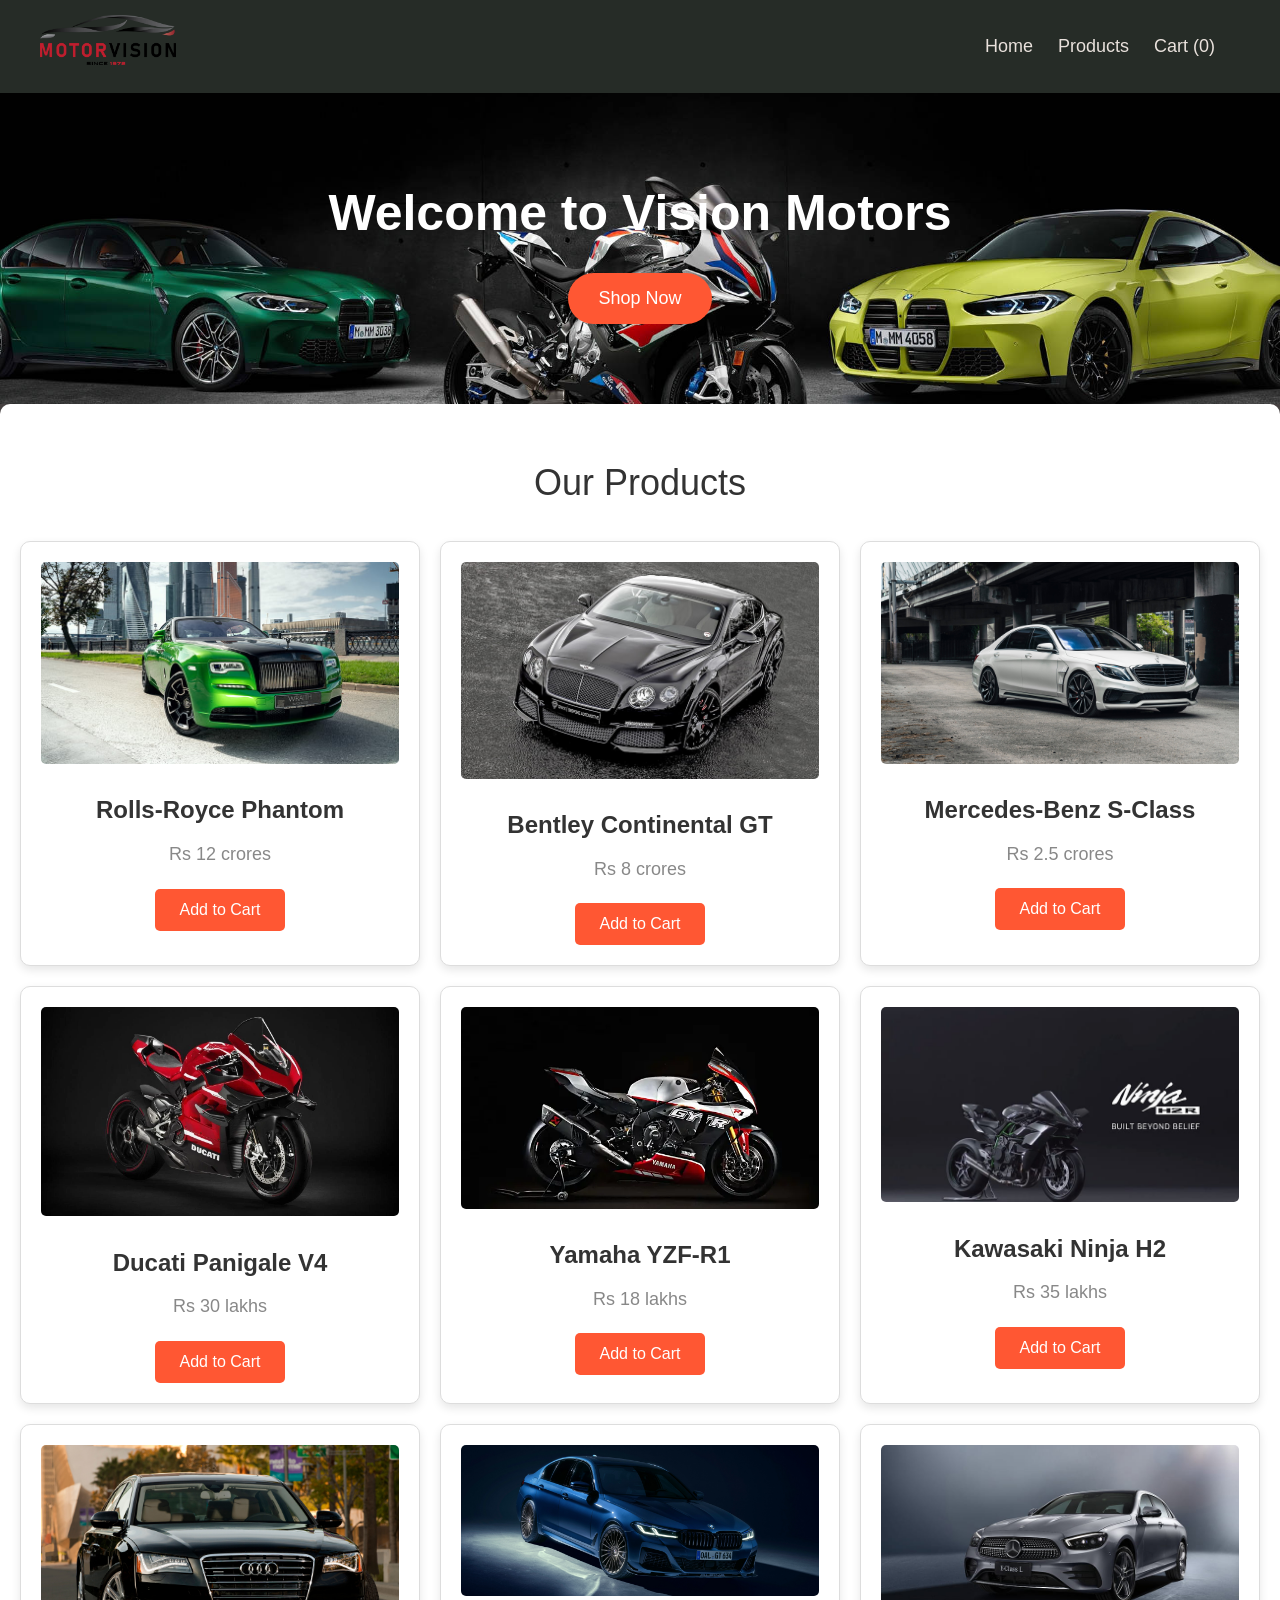
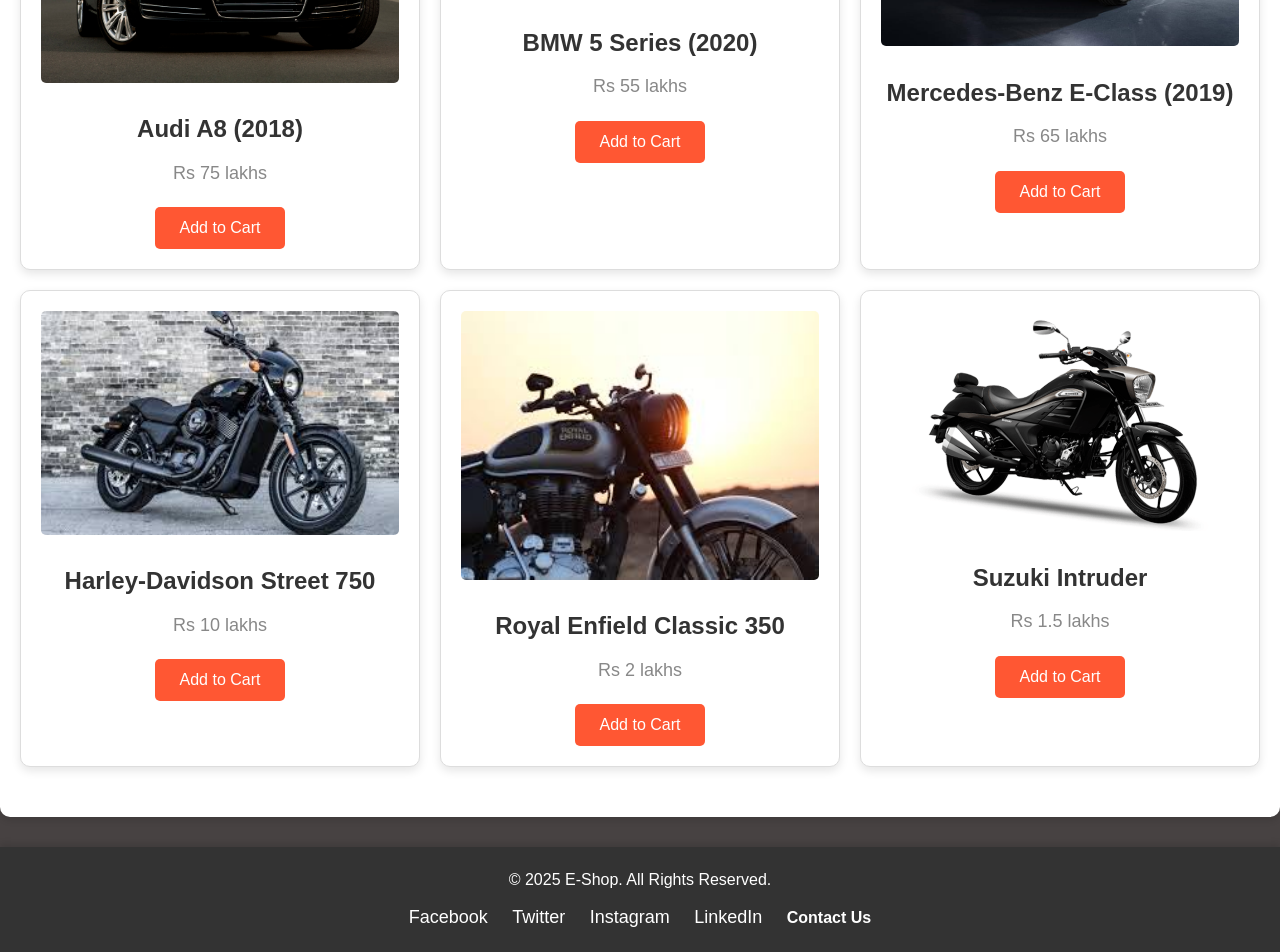
==== index.html @ f85ffd21 "deploy v2" ====
<!DOCTYPE html>
<html lang="en">
<head>
    <meta charset="UTF-8">
    <meta name="viewport" content="width=device-width, initial-scale=1.0">
    <title> Welcome to Vision Motors </title>
    <link rel="stylesheet" href="style.css">
</head>
<body>
    <header class="navbar">
        <div class="container">
             <!-- Vision Motors Logo -->
             <a href="/e-shop.html" class="logo">
                <img src="/images/Vision-logo.png" alt="Vision Motors Logo" style="height: 50px;">
            </a>
            <nav>
                <ul class="nav-links">
                    <li><a href="/e-shop.html">Home</a></li>
                    <li><a href="/Product/Product.html">Products</a></li>
                    <li><a href="/Cart/Cart.html" id="cart-btn">Cart (<span id="cart-count">0</span>)</a></li>
                </ul>
            </nav>
        </div>
    </header>

    <main>
        <!-- Hero Section -->
        <section class="hero">
            <div class="container">
                <h1>Welcome to Vision Motors</h1>
                <a href="/Product/Product.html">
                    <button class="btn">Shop Now</button>
                </a>
            </div>
        </section>

        <!-- Product Listing -->
        <section id="products" class="products">
            <div class="container">
                <h2>Our Products</h2>
                <div class="product-grid">
                    <!-- Luxury Cars -->
                    <div class="product-card" data-category="luxury-cars">
                        <img src="/images/rolls-royce.jpg" alt="Luxury Car">
                        <h3>Rolls-Royce Phantom</h3>
                        <p>Rs 12 crores</p>
                        <button class="btn">Add to Cart</button>
                    </div>

                    <div class="product-card" data-category="luxury-cars">
                        <img src="/images/Bentley Continental GT.jpg" alt="Luxury Car">
                        <h3>Bentley Continental GT</h3>
                        <p>Rs 8 crores</p>
                        <button class="btn">Add to Cart</button>
                    </div>

                    <div class="product-card" data-category="luxury-cars">
                        <img src="/images/Mercedes-Benz S-Class.jpg" alt="Luxury Car">
                        <h3>Mercedes-Benz S-Class</h3>
                        <p>Rs 2.5 crores</p>
                        <button class="btn">Add to Cart</button>
                    </div>

                    <!-- Sport Bikes -->
                    <div class="product-card" data-category="luxury-bikes">
                        <img src="/images/Ducati Panigale V4.webp" alt="Sport Bike">
                        <h3>Ducati Panigale V4</h3>
                        <p>Rs 30 lakhs</p>
                        <button class="btn">Add to Cart</button>
                    </div>

                    <div class="product-card" data-category="luxury-bikes">
                        <img src="/images/Yamaha YZF-R1.webp" alt="Sport Bike">
                        <h3>Yamaha YZF-R1</h3>
                        <p>Rs 18 lakhs</p>
                        <button class="btn">Add to Cart</button>
                    </div>

                    <div class="product-card" data-category="luxury-bikes">
                        <img src="/images/Kawasaki Ninja H2.jpg" alt="Sport Bike">
                        <h3>Kawasaki Ninja H2</h3>
                        <p>Rs 35 lakhs</p>
                        <button class="btn">Add to Cart</button>
                    </div>

                    <!-- Pre-used Cars -->
                    <div class="product-card" data-category="pre-used-cars">
                        <img src="/images/Audi A8 (2018).jpg" alt="Pre-used Car">
                        <h3>Audi A8 (2018)</h3>
                        <p>Rs 75 lakhs</p>
                        <button class="btn">Add to Cart</button>
                    </div>

                    <div class="product-card" data-category="pre-used-cars">
                        <img src="/images/BMW 5 Series (2020).jpg" alt="Pre-used Car">
                        <h3>BMW 5 Series (2020)</h3>
                        <p>Rs 55 lakhs</p>
                        <button class="btn">Add to Cart</button>
                    </div>

                    <div class="product-card" data-category="pre-used-cars">
                        <img src="/images/Mercedes-Benz E-Class (2019).jpg" alt="Pre-used Car">
                        <h3>Mercedes-Benz E-Class (2019)</h3>
                        <p>Rs 65 lakhs</p>
                        <button class="btn">Add to Cart</button>
                    </div>

                    <!-- Pre-used Bikes -->
                    <div class="product-card" data-category="pre-used-bikes">
                        <img src="/images/Harley-Davidson Street 750.jfif" alt="Pre-used Bike">
                        <h3>Harley-Davidson Street 750</h3>
                        <p>Rs 10 lakhs</p>
                        <button class="btn">Add to Cart</button>
                    </div>

                    <div class="product-card" data-category="pre-used-bikes">
                        <img src="/images/Royal Enfield Classic 350.jfif" alt="Pre-used Bike">
                        <h3>Royal Enfield Classic 350</h3>
                        <p>Rs 2 lakhs</p>
                        <button class="btn">Add to Cart</button>
                    </div>

                    <div class="product-card" data-category="pre-used-bikes">
                        <img src="/images/Suzuki Intruder.png" alt="Pre-used Bike">
                        <h3>Suzuki Intruder</h3>
                        <p>Rs 1.5 lakhs</p>
                        <button class="btn">Add to Cart</button>
                    </div>
                </div>
            </div>
        </section>
    </main>

  <footer class="footer">
    <div class="container">
        <p>&copy; 2025 E-Shop. All Rights Reserved.</p>
        <div class="footer-links">
            <a href="https://facebook.com" target="_blank" class="social-icon">Facebook</a>
            <a href="https://twitter.com" target="_blank" class="social-icon">Twitter</a>
            <a href="https://instagram.com" target="_blank" class="social-icon">Instagram</a>
            <a href="https://linkedin.com" target="_blank" class="social-icon">LinkedIn</a>
            <a href="/contact" class="contact-us">Contact Us</a>
        </div>
    </div>
</footer>

    <script src="script.js"></script>
</body>
</html>
---- style.css ----
/* Global Styles */
* {
    margin: 0;
    padding: 0;
    box-sizing: border-box;
    font-family: 'Arial', sans-serif;
}

body {
    background-color: #474242;
    color: #333;
    line-height: 1.6;
}

/* Navbar Styles */
.navbar {
    background-color: #262c27;
    color: rgb(97, 68, 68);
    padding: 15px 0;
    box-shadow: 0 4px 6px rgba(179, 149, 149, 0.1);
}

.navbar .container {
    display: flex;
    justify-content: space-between;
    align-items: center;
    max-width: 1200px;
    margin: 0 auto;
}

.navbar .logo {
    font-size: 26px;
    font-weight: bold;
    color: #fff;
}

.navbar nav ul {
    list-style: none;
    display: flex;
}

.navbar nav ul li {
    margin-right: 25px;
}

.navbar nav ul li a {
    color: rgb(233, 225, 220);
    text-decoration: none;
    font-size: 18px;
    transition: color 0.3s;
}

.navbar nav ul li a:hover {
    color: #f39c12;
}

/* Hero Section */
.hero {
    background: url(/images/hero.jpg) no-repeat center center/cover;
    color: rgb(255, 255, 255);
    text-align: center;
    padding: 80px 20px;
    position: relative;
}

.hero::before {
    content: '';
    position: absolute;
    top: 0;
    left: 0;
    right: 0;
    bottom: 0;
    background: rgba(0, 0, 0, 0.3);
    z-index: -1;
}

.hero h1 {
    font-size: 50px;
    font-weight: bold;
    margin-bottom: 20px;
}

.hero p {
    font-size: 24px;
    margin-bottom: 40px;
    font-weight: 300;
}

.hero .btn {
    background-color: #ff5733;
    color: white;
    padding: 15px 30px;
    font-size: 18px;
    border: none;
    border-radius: 30px;
    cursor: pointer;
    transition: background-color 0.3s;
}

.hero .btn:hover {
    background-color: #e04e2e;
}

/* Product Section */
.products {
    padding: 50px 20px;
    background-color: #fff;
    box-shadow: 0 4px 6px rgba(0, 0, 0, 0.1);
    border-radius: 10px;
    margin-bottom: 30px;
}

.products h2 {
    text-align: center;
    font-size: 36px;
    margin-bottom: 30px;
    color: #333;
    font-weight: 500;
}

.product-grid {
    display: grid;
    grid-template-columns: repeat(auto-fill, minmax(300px, 1fr));
    gap: 20px;
    justify-items: center;
}

.product-card {
    background-color: #fff;
    border: 1px solid #ddd;
    padding: 20px;
    text-align: center;
    width: 100%;
    box-shadow: 0 4px 10px rgba(0, 0, 0, 0.1);
    border-radius: 10px;
    transition: transform 0.3s, box-shadow 0.3s;
}

.product-card:hover {
    transform: translateY(-10px);
    box-shadow: 0 8px 16px rgba(0, 0, 0, 0.15);
}

.product-card img {
    width: 100%;
    height: auto;
    border-radius: 5px;
    margin-bottom: 20px;
}

.product-card h3 {
    font-size: 24px;
    margin-bottom: 10px;
    color: #333;
    font-weight: 600;
}

.product-card p {
    font-size: 18px;
    color: #888;
    margin-bottom: 20px;
}

.product-card .btn {
    background-color: #ff5733;
    color: white;
    padding: 12px 25px;
    font-size: 16px;
    border: none;
    border-radius: 5px;
    cursor: pointer;
    transition: background-color 0.3s;
}

.product-card .btn:hover {
    background-color: #e04e2e;
}

/* Footer Styles */
.footer {
    background-color: #333;
    color: white;
    padding: 30px 20px;
    text-align: center;
    box-shadow: 0 -4px 6px rgba(0, 0, 0, 0.1);
}

.footer p {
    font-size: 16px;
    font-weight: 400;
}

/* Responsive Styles */
@media (max-width: 768px) {
    .hero h1 {
        font-size: 40px;
    }

    .hero p {
        font-size: 20px;
    }

    .navbar nav ul li {
        margin-right: 15px;
    }

    .products h2 {
        font-size: 30px;
    }

    .product-grid {
        grid-template-columns: 1fr 1fr;
    }

    .product-card {
        width: 100%;
        padding: 15px;
    }
}

.footer {
        background-color: #333;
        color: white;
        padding: 20px 0;
        text-align: center;
    }
    .footer-links {
        margin-top: 10px;
    }
    .footer-links a {
        margin: 0 10px;
        text-decoration: none;
        color: white;
    }
    .footer-links a:hover {
        color: #ff8c00; /* Hover color */
    }
    .social-icon {
        font-size: 18px;
    }
    .contact-us {
        margin-top: 15px;
        display: inline-block;
        color: white;
        font-weight: bold;
    }
    .contact-us:hover {
        color: #ff8c00;
    }
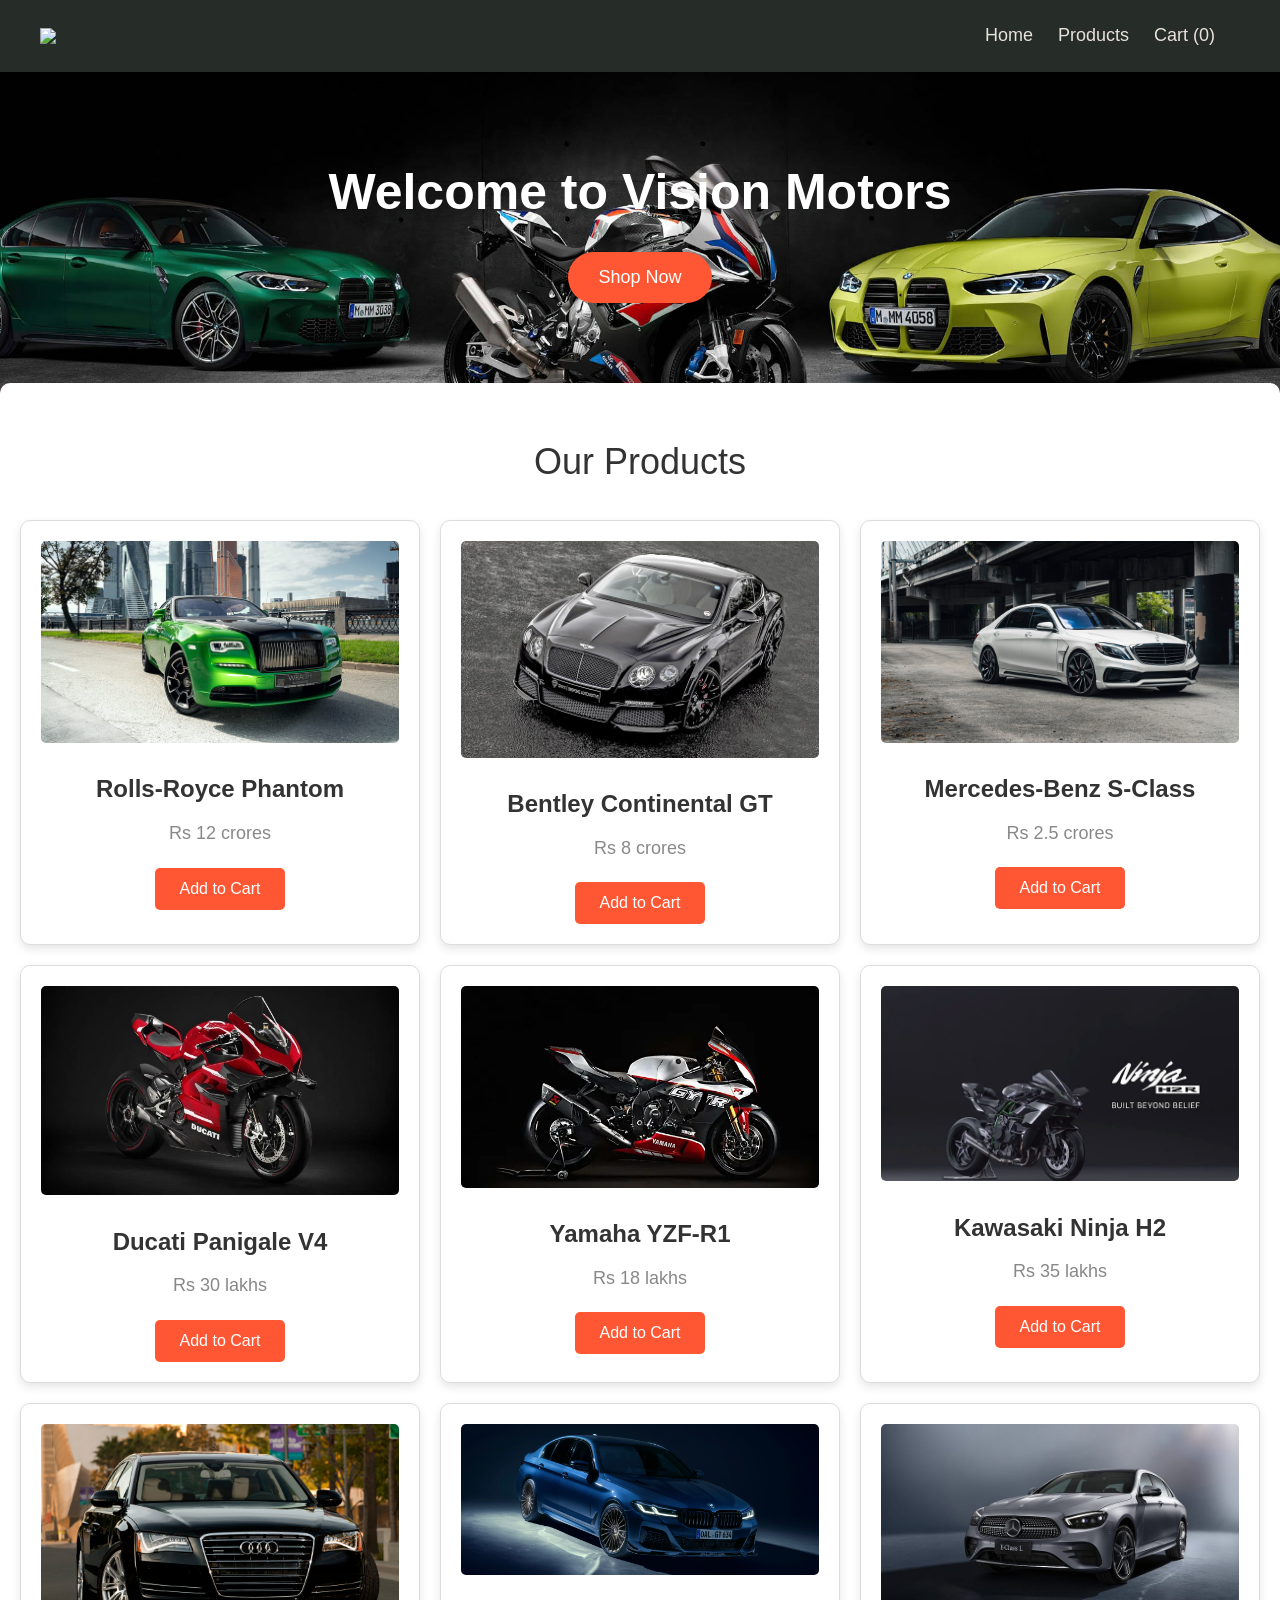
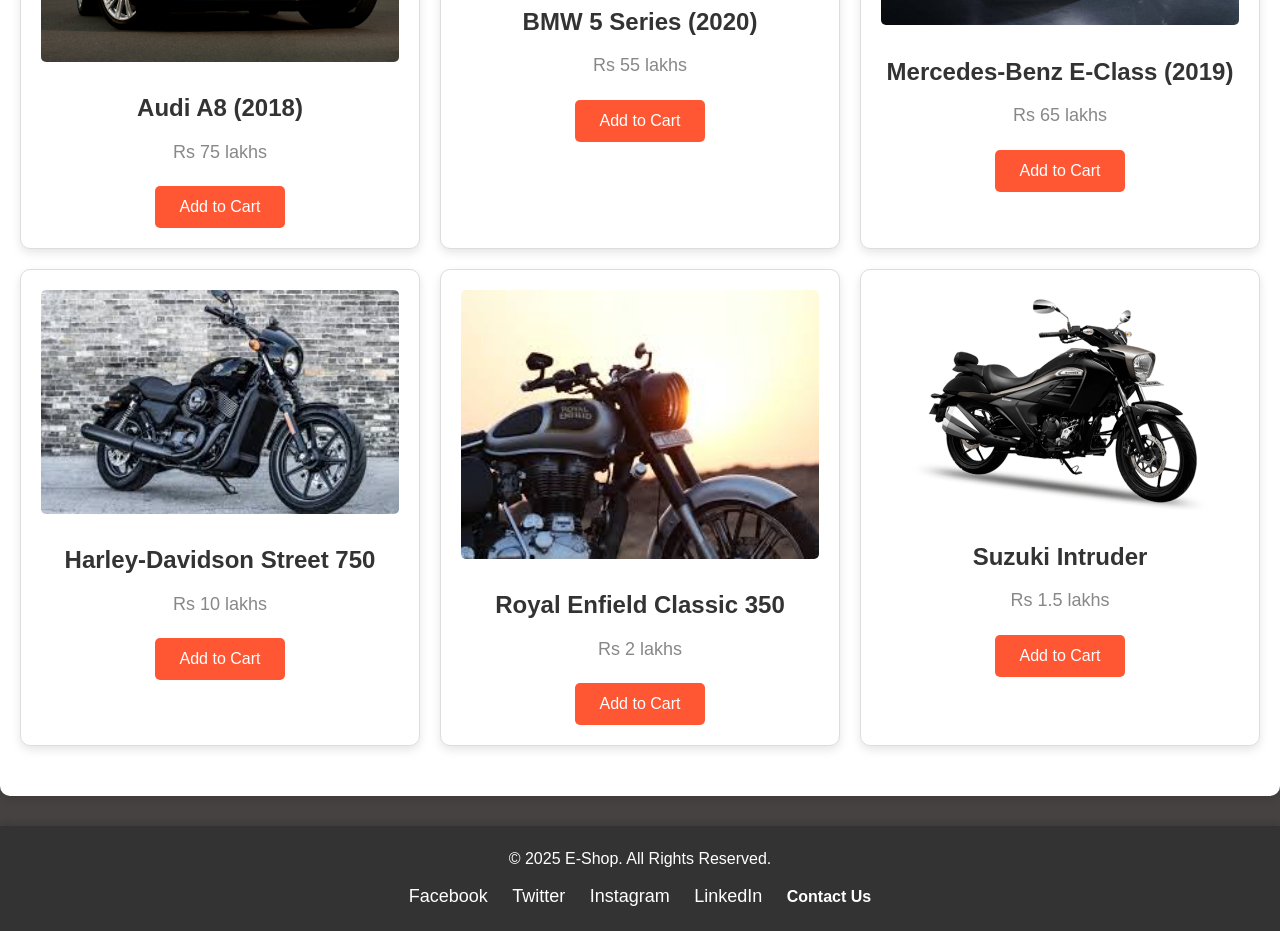
==== commit ef56f9a5: "deploy" ====
--- a/index.html
+++ b/index.html
@@ -11,7 +11,7 @@
         <div class="container">
              <!-- Vision Motors Logo -->
              <a href="/e-shop.html" class="logo">
-                <img src="/images/Vision-logo.png" alt="Vision Motors Logo" style="height: 50px;">
+                <img src="/images/Vision-logo.png alt="Vision Motors Logo" style="height: 50px;">
             </a>
             <nav>
                 <ul class="nav-links">
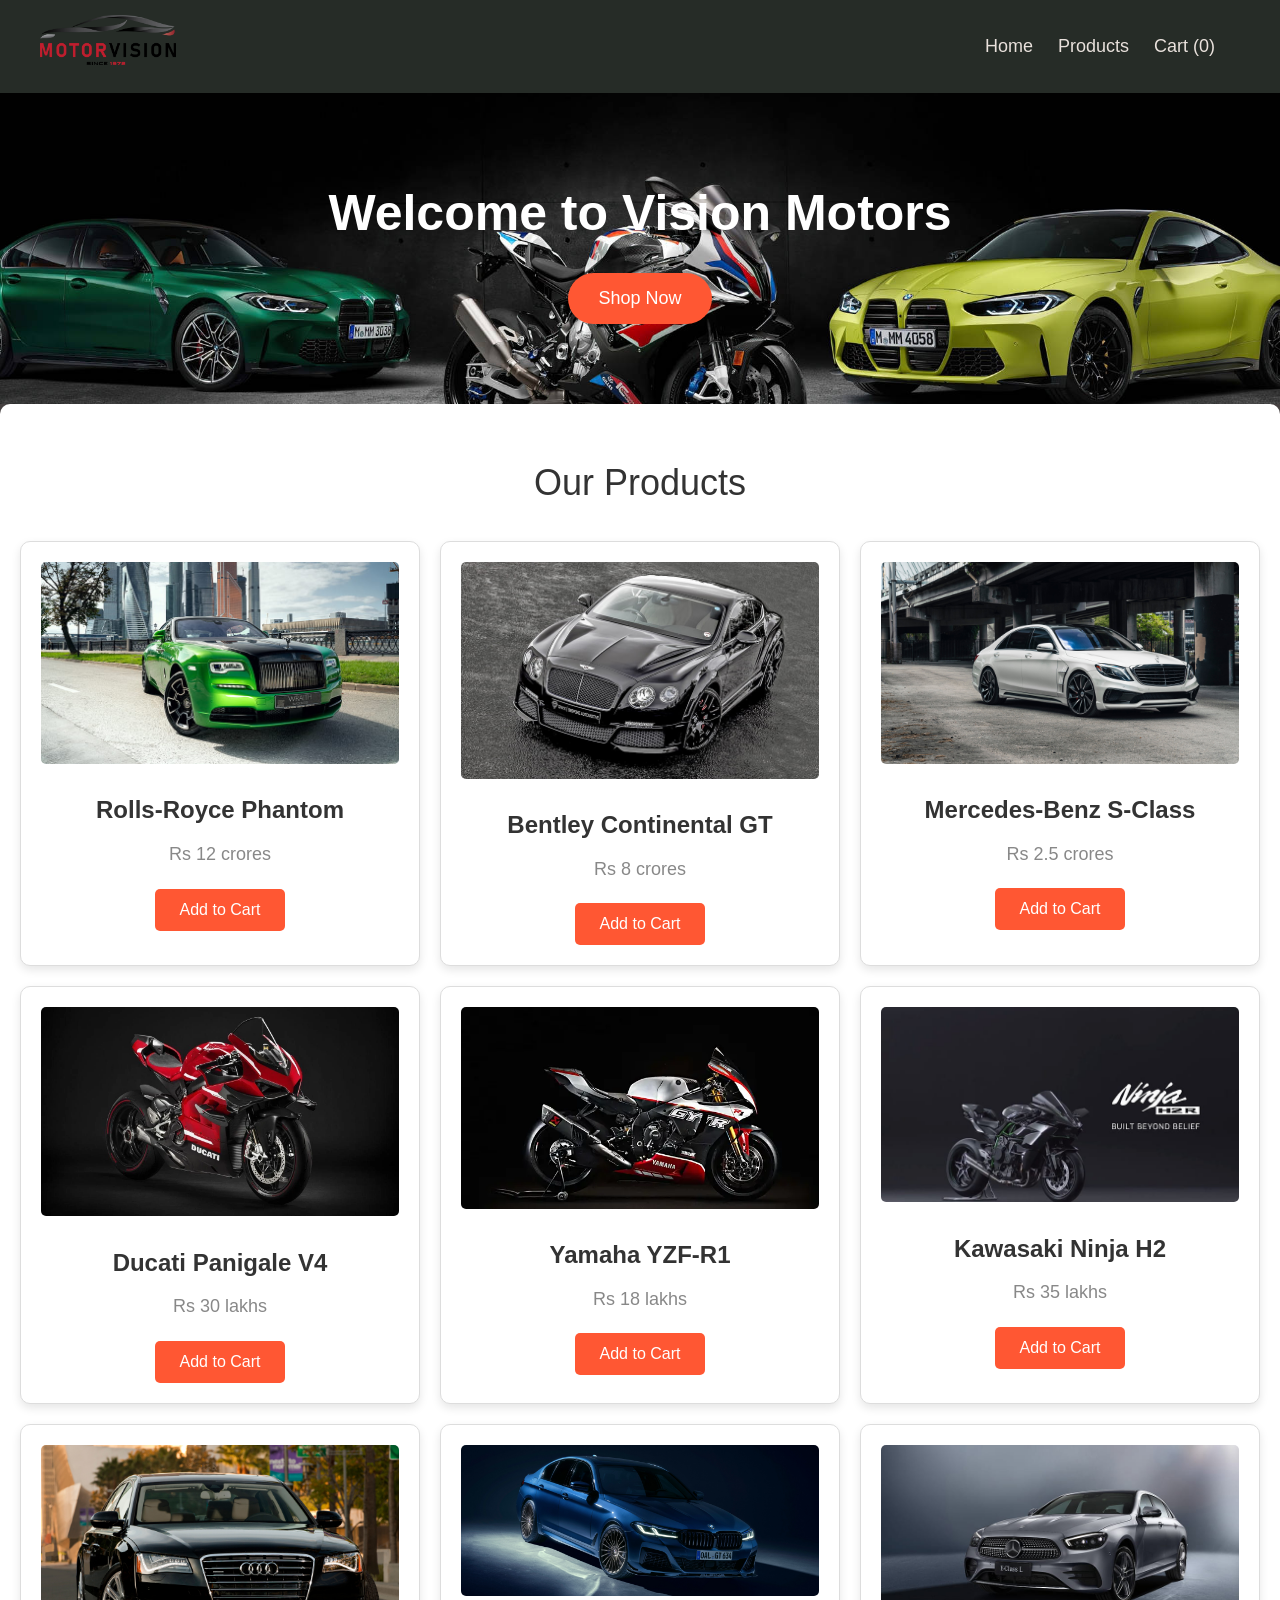
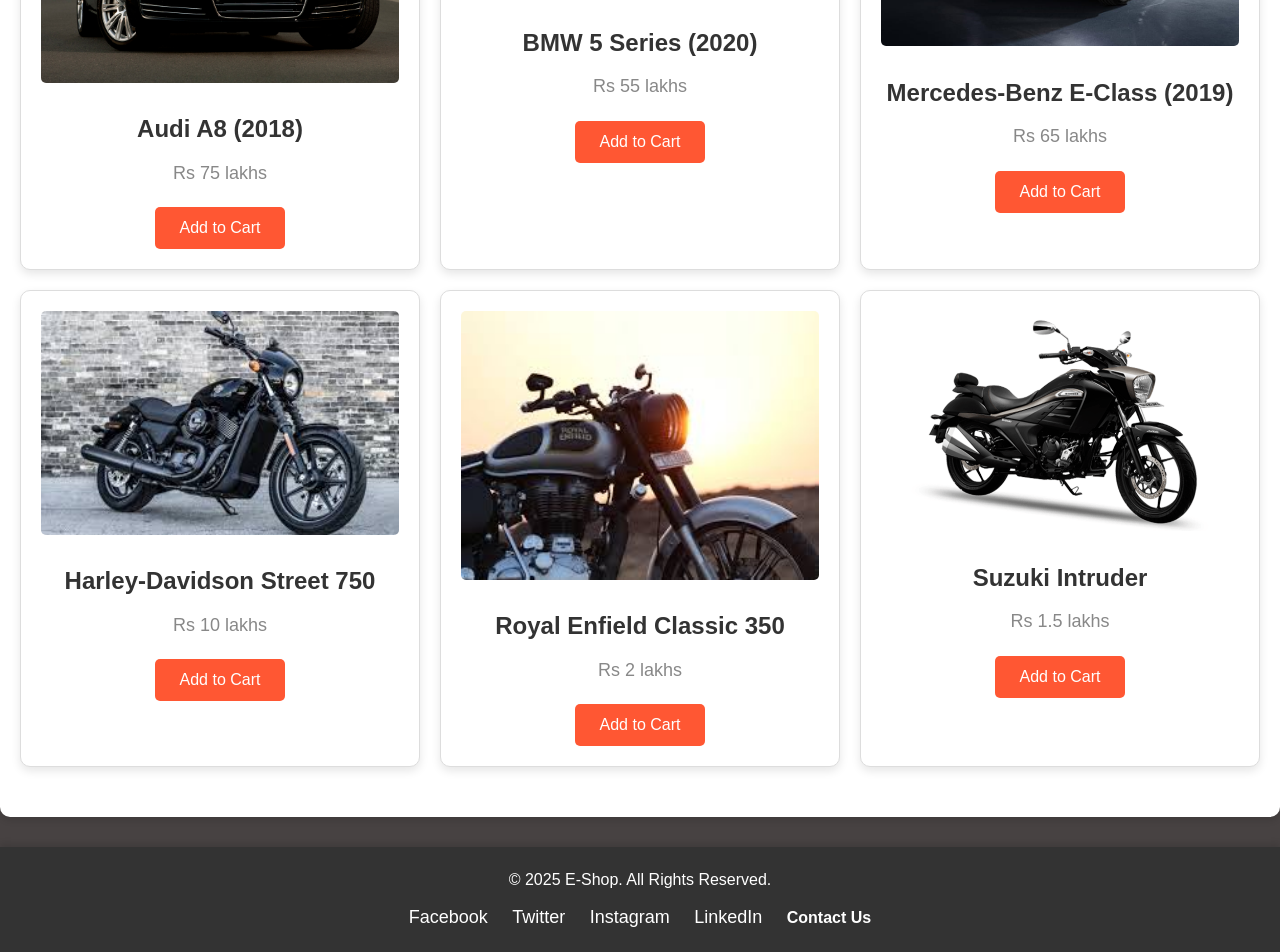
==== commit 3d7f34dc: "deploy" ====
--- a/index.html
+++ b/index.html
@@ -11,7 +11,7 @@
         <div class="container">
              <!-- Vision Motors Logo -->
              <a href="/e-shop.html" class="logo">
-                <img src="/images/Vision-logo.png alt="Vision Motors Logo" style="height: 50px;">
+                <img src="/images/Vision-logo.png" alt="Vision Motors Logo" style="height: 50px;">
             </a>
             <nav>
                 <ul class="nav-links">
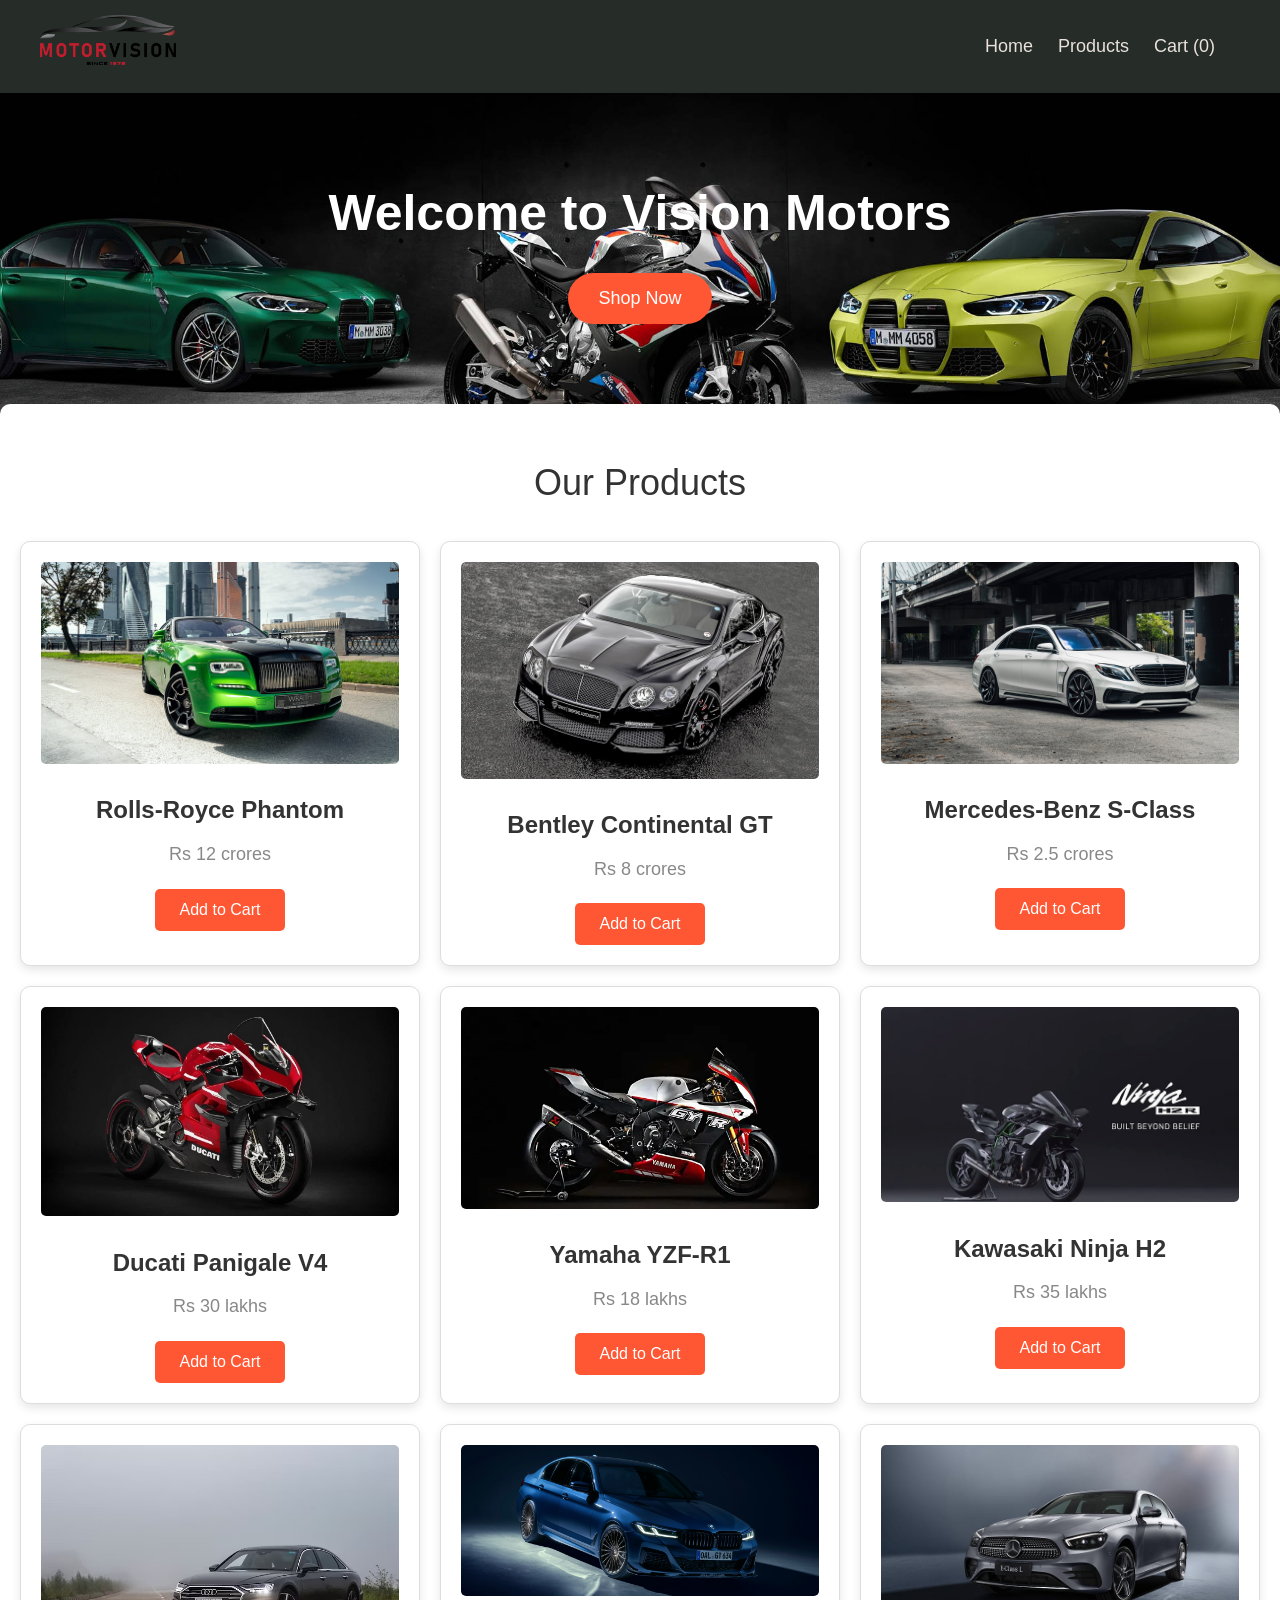
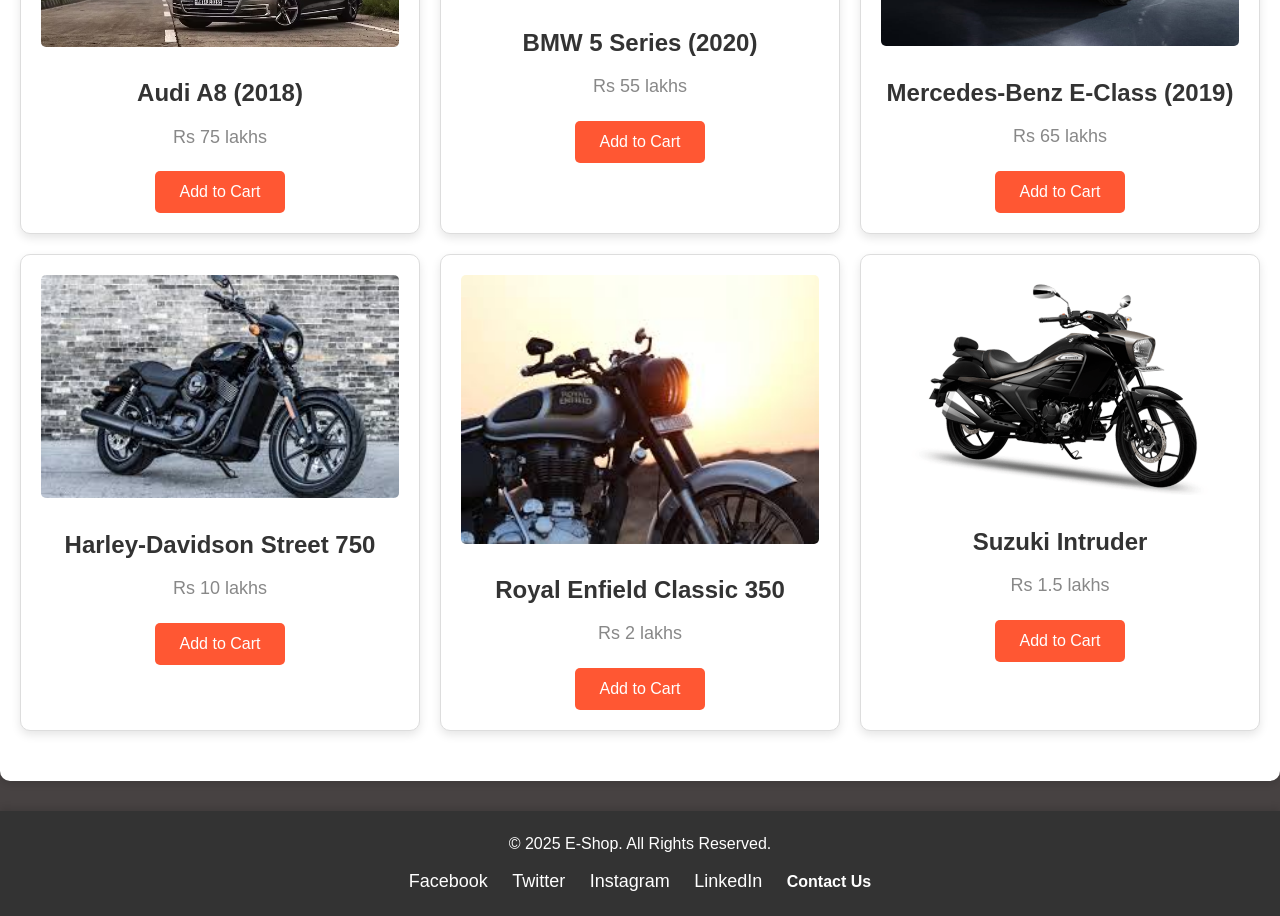
==== commit b1f3fa48: "deploy" ====
--- a/index.html
+++ b/index.html
@@ -10,12 +10,12 @@
     <header class="navbar">
         <div class="container">
              <!-- Vision Motors Logo -->
-             <a href="/e-shop.html" class="logo">
+             <a href="/index.html" class="logo">
                 <img src="/images/Vision-logo.png" alt="Vision Motors Logo" style="height: 50px;">
             </a>
             <nav>
                 <ul class="nav-links">
-                    <li><a href="/e-shop.html">Home</a></li>
+                    <li><a href="/index.html">Home</a></li>
                     <li><a href="/Product/Product.html">Products</a></li>
                     <li><a href="/Cart/Cart.html" id="cart-btn">Cart (<span id="cart-count">0</span>)</a></li>
                 </ul>
@@ -85,7 +85,7 @@
 
                     <!-- Pre-used Cars -->
                     <div class="product-card" data-category="pre-used-cars">
-                        <img src="/images/Audi A8 (2018).jpg" alt="Pre-used Car">
+                        <img src="/images/Audi A8 (2018).avif" alt="Pre-used Car">
                         <h3>Audi A8 (2018)</h3>
                         <p>Rs 75 lakhs</p>
                         <button class="btn">Add to Cart</button>
